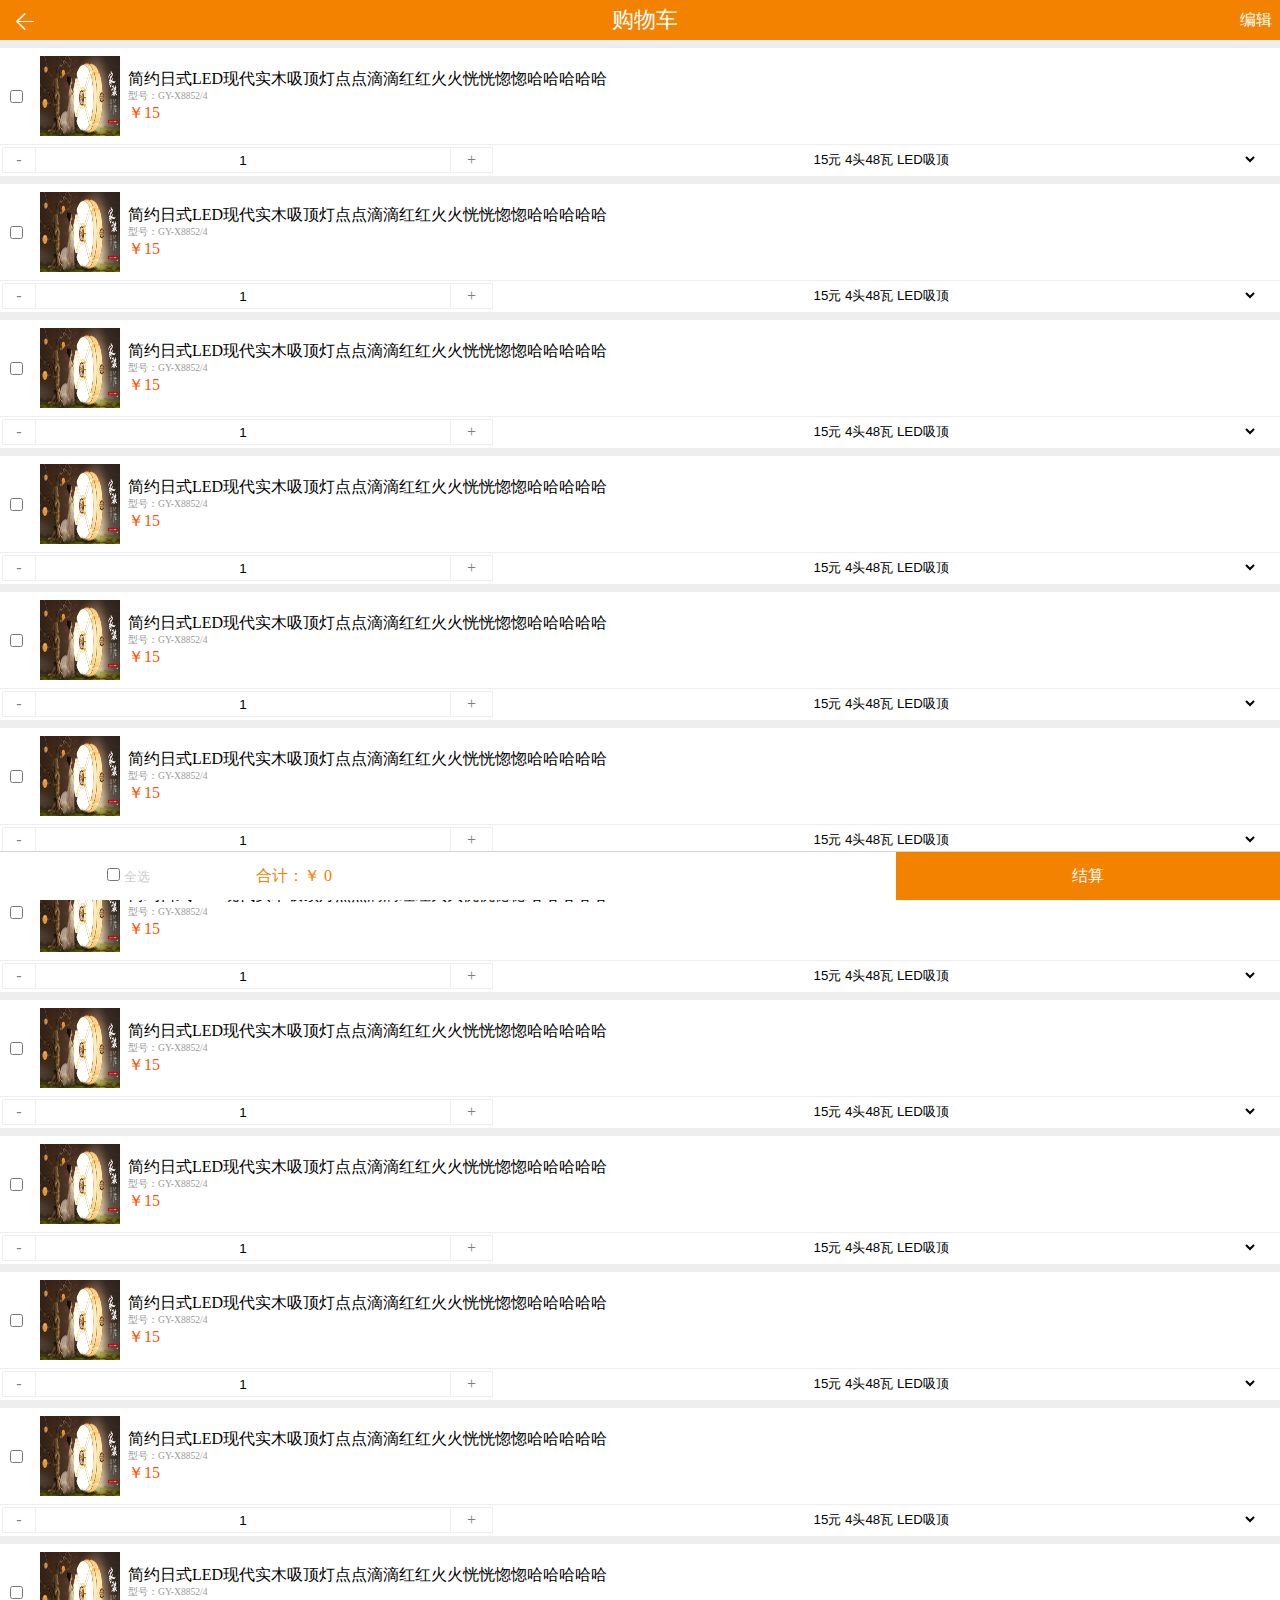
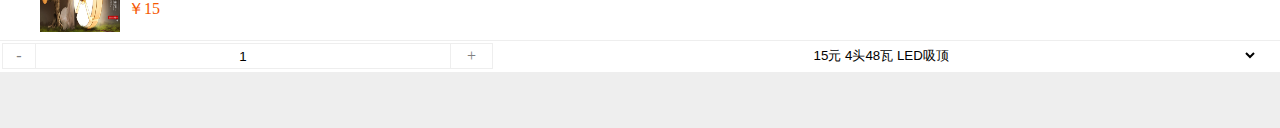
==== cart.html @ 98abed17 "10.27" ====
<!DOCTYPE html>
<html lang="en">
<head>
    <meta name="viewport"
          content="width=device-width, initial-scale=1.0, maximum-scale=1.0, minimum-scale=1.0, user-scalable=no">
    <meta charset="UTF-8">
    <title>佐为照明</title>


    <link rel="stylesheet" href="./CSS/cart.css">

</head>

<body>

<div class="topbar">
    <a href="#"><img class="topbar_left" src="./IMG/top_bar/back_white.png" alt="返回"></a>
    <span class="topbar_middle">购物车</span>
    <a href="#" class="topbar_right" onclick="editMode()" id="changeMode">编辑</a>
</div>

<div class="placeholder">
    什么都没有了哦
</div>

<div class="cart_list">
    <div class="goods" id="0">
        <div class="goods_top">
            <table>
                <tr>
                    <td>
                        <div class="goods_cb">
                            <input class="check_goods" type="checkbox" onchange="count()">
                        </div>
                    </td>
                    <td>
                        <div class="goods_pic">
                            <img class="goods_pic_img" src="./IMG/play_list/img1.jpg" alt="图片">
                        </div>
                    </td>
                    <td>
                        <table class="goods_dt">
                            <tr>
                                <td class="goods_tt">简约日式LED现代实木吸顶灯点点滴滴红红火火恍恍惚惚哈哈哈哈哈</td>
                            </tr>
                            <tr>
                                <td class="goods_md">型号：GY-X8852/4</td>
                            </tr>
                            <tr>
                                <td class="goods_prz">￥<span class="price" id="price_0"></span></td>
                            </tr>
                        </table>
                    </td>
                </tr>
            </table>
        </div>
        <div class="goods_bottom">
            <div class="number_div">
                <table class="number_table">
                    <tr>
                        <td class="minus_td"><a href="javascript:void(0)" onclick="minusOne(this)">&nbsp-&nbsp</a></td>
                        <td class="number_td"><input class="number" type="text" value="1" onchange="checkInput(this)">
                        </td>
                        <td class="plus_td"><a href="javascript:void(0)" onclick="plusOne(this)">&nbsp+&nbsp</a></td>
                    </tr>
                </table>
            </div>
            <div class="color_div">
                <select class="color_option" id="color_0" onchange="changeColor(this)">
                    <option value="0" price="10">10元 4头48瓦 LED吸顶</option>
                    <option value="1" price="12">12元 4头48瓦 LED吸顶</option>
                    <option value="2" price="15" selected>15元 4头48瓦 LED吸顶</option>
                </select>
            </div>
        </div>
    </div>
    <div class="goods" id="0">
        <div class="goods_top">
            <table>
                <tr>
                    <td>
                        <div class="goods_cb">
                            <input class="check_goods" type="checkbox" onchange="count()">
                        </div>
                    </td>
                    <td>
                        <div class="goods_pic">
                            <img class="goods_pic_img" src="./IMG/play_list/img1.jpg" alt="图片">
                        </div>
                    </td>
                    <td>
                        <table class="goods_dt">
                            <tr>
                                <td class="goods_tt">简约日式LED现代实木吸顶灯点点滴滴红红火火恍恍惚惚哈哈哈哈哈</td>
                            </tr>
                            <tr>
                                <td class="goods_md">型号：GY-X8852/4</td>
                            </tr>
                            <tr>
                                <td class="goods_prz">￥<span class="price" id="price_0"></span></td>
                            </tr>
                        </table>
                    </td>
                </tr>
            </table>
        </div>
        <div class="goods_bottom">
            <div class="number_div">
                <table class="number_table">
                    <tr>
                        <td class="minus_td"><a href="javascript:void(0)" onclick="minusOne(this)">&nbsp-&nbsp</a></td>
                        <td class="number_td"><input class="number" type="text" value="1" onchange="checkInput(this)">
                        </td>
                        <td class="plus_td"><a href="javascript:void(0)" onclick="plusOne(this)">&nbsp+&nbsp</a></td>
                    </tr>
                </table>
            </div>
            <div class="color_div">
                <select class="color_option" id="color_0" onchange="changeColor(this)">
                    <option value="0" price="10">10元 4头48瓦 LED吸顶</option>
                    <option value="1" price="12">12元 4头48瓦 LED吸顶</option>
                    <option value="2" price="15" selected>15元 4头48瓦 LED吸顶</option>
                </select>
            </div>
        </div>
    </div>
    <div class="goods" id="0">
        <div class="goods_top">
            <table>
                <tr>
                    <td>
                        <div class="goods_cb">
                            <input class="check_goods" type="checkbox" onchange="count()">
                        </div>
                    </td>
                    <td>
                        <div class="goods_pic">
                            <img class="goods_pic_img" src="./IMG/play_list/img1.jpg" alt="图片">
                        </div>
                    </td>
                    <td>
                        <table class="goods_dt">
                            <tr>
                                <td class="goods_tt">简约日式LED现代实木吸顶灯点点滴滴红红火火恍恍惚惚哈哈哈哈哈</td>
                            </tr>
                            <tr>
                                <td class="goods_md">型号：GY-X8852/4</td>
                            </tr>
                            <tr>
                                <td class="goods_prz">￥<span class="price" id="price_0"></span></td>
                            </tr>
                        </table>
                    </td>
                </tr>
            </table>
        </div>
        <div class="goods_bottom">
            <div class="number_div">
                <table class="number_table">
                    <tr>
                        <td class="minus_td"><a href="javascript:void(0)" onclick="minusOne(this)">&nbsp-&nbsp</a></td>
                        <td class="number_td"><input class="number" type="text" value="1" onchange="checkInput(this)">
                        </td>
                        <td class="plus_td"><a href="javascript:void(0)" onclick="plusOne(this)">&nbsp+&nbsp</a></td>
                    </tr>
                </table>
            </div>
            <div class="color_div">
                <select class="color_option" id="color_0" onchange="changeColor(this)">
                    <option value="0" price="10">10元 4头48瓦 LED吸顶</option>
                    <option value="1" price="12">12元 4头48瓦 LED吸顶</option>
                    <option value="2" price="15" selected>15元 4头48瓦 LED吸顶</option>
                </select>
            </div>
        </div>
    </div>
    <div class="goods" id="0">
        <div class="goods_top">
            <table>
                <tr>
                    <td>
                        <div class="goods_cb">
                            <input class="check_goods" type="checkbox" onchange="count()">
                        </div>
                    </td>
                    <td>
                        <div class="goods_pic">
                            <img class="goods_pic_img" src="./IMG/play_list/img1.jpg" alt="图片">
                        </div>
                    </td>
                    <td>
                        <table class="goods_dt">
                            <tr>
                                <td class="goods_tt">简约日式LED现代实木吸顶灯点点滴滴红红火火恍恍惚惚哈哈哈哈哈</td>
                            </tr>
                            <tr>
                                <td class="goods_md">型号：GY-X8852/4</td>
                            </tr>
                            <tr>
                                <td class="goods_prz">￥<span class="price" id="price_0"></span></td>
                            </tr>
                        </table>
                    </td>
                </tr>
            </table>
        </div>
        <div class="goods_bottom">
            <div class="number_div">
                <table class="number_table">
                    <tr>
                        <td class="minus_td"><a href="javascript:void(0)" onclick="minusOne(this)">&nbsp-&nbsp</a></td>
                        <td class="number_td"><input class="number" type="text" value="1" onchange="checkInput(this)">
                        </td>
                        <td class="plus_td"><a href="javascript:void(0)" onclick="plusOne(this)">&nbsp+&nbsp</a></td>
                    </tr>
                </table>
            </div>
            <div class="color_div">
                <select class="color_option" id="color_0" onchange="changeColor(this)">
                    <option value="0" price="10">10元 4头48瓦 LED吸顶</option>
                    <option value="1" price="12">12元 4头48瓦 LED吸顶</option>
                    <option value="2" price="15" selected>15元 4头48瓦 LED吸顶</option>
                </select>
            </div>
        </div>
    </div>
    <div class="goods" id="0">
        <div class="goods_top">
            <table>
                <tr>
                    <td>
                        <div class="goods_cb">
                            <input class="check_goods" type="checkbox" onchange="count()">
                        </div>
                    </td>
                    <td>
                        <div class="goods_pic">
                            <img class="goods_pic_img" src="./IMG/play_list/img1.jpg" alt="图片">
                        </div>
                    </td>
                    <td>
                        <table class="goods_dt">
                            <tr>
                                <td class="goods_tt">简约日式LED现代实木吸顶灯点点滴滴红红火火恍恍惚惚哈哈哈哈哈</td>
                            </tr>
                            <tr>
                                <td class="goods_md">型号：GY-X8852/4</td>
                            </tr>
                            <tr>
                                <td class="goods_prz">￥<span class="price" id="price_0"></span></td>
                            </tr>
                        </table>
                    </td>
                </tr>
            </table>
        </div>
        <div class="goods_bottom">
            <div class="number_div">
                <table class="number_table">
                    <tr>
                        <td class="minus_td"><a href="javascript:void(0)" onclick="minusOne(this)">&nbsp-&nbsp</a></td>
                        <td class="number_td"><input class="number" type="text" value="1" onchange="checkInput(this)">
                        </td>
                        <td class="plus_td"><a href="javascript:void(0)" onclick="plusOne(this)">&nbsp+&nbsp</a></td>
                    </tr>
                </table>
            </div>
            <div class="color_div">
                <select class="color_option" id="color_0" onchange="changeColor(this)">
                    <option value="0" price="10">10元 4头48瓦 LED吸顶</option>
                    <option value="1" price="12">12元 4头48瓦 LED吸顶</option>
                    <option value="2" price="15" selected>15元 4头48瓦 LED吸顶</option>
                </select>
            </div>
        </div>
    </div>
    <div class="goods" id="0">
        <div class="goods_top">
            <table>
                <tr>
                    <td>
                        <div class="goods_cb">
                            <input class="check_goods" type="checkbox" onchange="count()">
                        </div>
                    </td>
                    <td>
                        <div class="goods_pic">
                            <img class="goods_pic_img" src="./IMG/play_list/img1.jpg" alt="图片">
                        </div>
                    </td>
                    <td>
                        <table class="goods_dt">
                            <tr>
                                <td class="goods_tt">简约日式LED现代实木吸顶灯点点滴滴红红火火恍恍惚惚哈哈哈哈哈</td>
                            </tr>
                            <tr>
                                <td class="goods_md">型号：GY-X8852/4</td>
                            </tr>
                            <tr>
                                <td class="goods_prz">￥<span class="price" id="price_0"></span></td>
                            </tr>
                        </table>
                    </td>
                </tr>
            </table>
        </div>
        <div class="goods_bottom">
            <div class="number_div">
                <table class="number_table">
                    <tr>
                        <td class="minus_td"><a href="javascript:void(0)" onclick="minusOne(this)">&nbsp-&nbsp</a></td>
                        <td class="number_td"><input class="number" type="text" value="1" onchange="checkInput(this)">
                        </td>
                        <td class="plus_td"><a href="javascript:void(0)" onclick="plusOne(this)">&nbsp+&nbsp</a></td>
                    </tr>
                </table>
            </div>
            <div class="color_div">
                <select class="color_option" id="color_0" onchange="changeColor(this)">
                    <option value="0" price="10">10元 4头48瓦 LED吸顶</option>
                    <option value="1" price="12">12元 4头48瓦 LED吸顶</option>
                    <option value="2" price="15" selected>15元 4头48瓦 LED吸顶</option>
                </select>
            </div>
        </div>
    </div>
    <div class="goods" id="0">
        <div class="goods_top">
            <table>
                <tr>
                    <td>
                        <div class="goods_cb">
                            <input class="check_goods" type="checkbox" onchange="count()">
                        </div>
                    </td>
                    <td>
                        <div class="goods_pic">
                            <img class="goods_pic_img" src="./IMG/play_list/img1.jpg" alt="图片">
                        </div>
                    </td>
                    <td>
                        <table class="goods_dt">
                            <tr>
                                <td class="goods_tt">简约日式LED现代实木吸顶灯点点滴滴红红火火恍恍惚惚哈哈哈哈哈</td>
                            </tr>
                            <tr>
                                <td class="goods_md">型号：GY-X8852/4</td>
                            </tr>
                            <tr>
                                <td class="goods_prz">￥<span class="price" id="price_0"></span></td>
                            </tr>
                        </table>
                    </td>
                </tr>
            </table>
        </div>
        <div class="goods_bottom">
            <div class="number_div">
                <table class="number_table">
                    <tr>
                        <td class="minus_td"><a href="javascript:void(0)" onclick="minusOne(this)">&nbsp-&nbsp</a></td>
                        <td class="number_td"><input class="number" type="text" value="1" onchange="checkInput(this)">
                        </td>
                        <td class="plus_td"><a href="javascript:void(0)" onclick="plusOne(this)">&nbsp+&nbsp</a></td>
                    </tr>
                </table>
            </div>
            <div class="color_div">
                <select class="color_option" id="color_0" onchange="changeColor(this)">
                    <option value="0" price="10">10元 4头48瓦 LED吸顶</option>
                    <option value="1" price="12">12元 4头48瓦 LED吸顶</option>
                    <option value="2" price="15" selected>15元 4头48瓦 LED吸顶</option>
                </select>
            </div>
        </div>
    </div>
    <div class="goods" id="0">
        <div class="goods_top">
            <table>
                <tr>
                    <td>
                        <div class="goods_cb">
                            <input class="check_goods" type="checkbox" onchange="count()">
                        </div>
                    </td>
                    <td>
                        <div class="goods_pic">
                            <img class="goods_pic_img" src="./IMG/play_list/img1.jpg" alt="图片">
                        </div>
                    </td>
                    <td>
                        <table class="goods_dt">
                            <tr>
                                <td class="goods_tt">简约日式LED现代实木吸顶灯点点滴滴红红火火恍恍惚惚哈哈哈哈哈</td>
                            </tr>
                            <tr>
                                <td class="goods_md">型号：GY-X8852/4</td>
                            </tr>
                            <tr>
                                <td class="goods_prz">￥<span class="price" id="price_0"></span></td>
                            </tr>
                        </table>
                    </td>
                </tr>
            </table>
        </div>
        <div class="goods_bottom">
            <div class="number_div">
                <table class="number_table">
                    <tr>
                        <td class="minus_td"><a href="javascript:void(0)" onclick="minusOne(this)">&nbsp-&nbsp</a></td>
                        <td class="number_td"><input class="number" type="text" value="1" onchange="checkInput(this)">
                        </td>
                        <td class="plus_td"><a href="javascript:void(0)" onclick="plusOne(this)">&nbsp+&nbsp</a></td>
                    </tr>
                </table>
            </div>
            <div class="color_div">
                <select class="color_option" id="color_0" onchange="changeColor(this)">
                    <option value="0" price="10">10元 4头48瓦 LED吸顶</option>
                    <option value="1" price="12">12元 4头48瓦 LED吸顶</option>
                    <option value="2" price="15" selected>15元 4头48瓦 LED吸顶</option>
                </select>
            </div>
        </div>
    </div>
    <div class="goods" id="0">
        <div class="goods_top">
            <table>
                <tr>
                    <td>
                        <div class="goods_cb">
                            <input class="check_goods" type="checkbox" onchange="count()">
                        </div>
                    </td>
                    <td>
                        <div class="goods_pic">
                            <img class="goods_pic_img" src="./IMG/play_list/img1.jpg" alt="图片">
                        </div>
                    </td>
                    <td>
                        <table class="goods_dt">
                            <tr>
                                <td class="goods_tt">简约日式LED现代实木吸顶灯点点滴滴红红火火恍恍惚惚哈哈哈哈哈</td>
                            </tr>
                            <tr>
                                <td class="goods_md">型号：GY-X8852/4</td>
                            </tr>
                            <tr>
                                <td class="goods_prz">￥<span class="price" id="price_0"></span></td>
                            </tr>
                        </table>
                    </td>
                </tr>
            </table>
        </div>
        <div class="goods_bottom">
            <div class="number_div">
                <table class="number_table">
                    <tr>
                        <td class="minus_td"><a href="javascript:void(0)" onclick="minusOne(this)">&nbsp-&nbsp</a></td>
                        <td class="number_td"><input class="number" type="text" value="1" onchange="checkInput(this)">
                        </td>
                        <td class="plus_td"><a href="javascript:void(0)" onclick="plusOne(this)">&nbsp+&nbsp</a></td>
                    </tr>
                </table>
            </div>
            <div class="color_div">
                <select class="color_option" id="color_0" onchange="changeColor(this)">
                    <option value="0" price="10">10元 4头48瓦 LED吸顶</option>
                    <option value="1" price="12">12元 4头48瓦 LED吸顶</option>
                    <option value="2" price="15" selected>15元 4头48瓦 LED吸顶</option>
                </select>
            </div>
        </div>
    </div>
    <div class="goods" id="0">
        <div class="goods_top">
            <table>
                <tr>
                    <td>
                        <div class="goods_cb">
                            <input class="check_goods" type="checkbox" onchange="count()">
                        </div>
                    </td>
                    <td>
                        <div class="goods_pic">
                            <img class="goods_pic_img" src="./IMG/play_list/img1.jpg" alt="图片">
                        </div>
                    </td>
                    <td>
                        <table class="goods_dt">
                            <tr>
                                <td class="goods_tt">简约日式LED现代实木吸顶灯点点滴滴红红火火恍恍惚惚哈哈哈哈哈</td>
                            </tr>
                            <tr>
                                <td class="goods_md">型号：GY-X8852/4</td>
                            </tr>
                            <tr>
                                <td class="goods_prz">￥<span class="price" id="price_0"></span></td>
                            </tr>
                        </table>
                    </td>
                </tr>
            </table>
        </div>
        <div class="goods_bottom">
            <div class="number_div">
                <table class="number_table">
                    <tr>
                        <td class="minus_td"><a href="javascript:void(0)" onclick="minusOne(this)">&nbsp-&nbsp</a></td>
                        <td class="number_td"><input class="number" type="text" value="1" onchange="checkInput(this)">
                        </td>
                        <td class="plus_td"><a href="javascript:void(0)" onclick="plusOne(this)">&nbsp+&nbsp</a></td>
                    </tr>
                </table>
            </div>
            <div class="color_div">
                <select class="color_option" id="color_0" onchange="changeColor(this)">
                    <option value="0" price="10">10元 4头48瓦 LED吸顶</option>
                    <option value="1" price="12">12元 4头48瓦 LED吸顶</option>
                    <option value="2" price="15" selected>15元 4头48瓦 LED吸顶</option>
                </select>
            </div>
        </div>
    </div>
    <div class="goods" id="0">
        <div class="goods_top">
            <table>
                <tr>
                    <td>
                        <div class="goods_cb">
                            <input class="check_goods" type="checkbox" onchange="count()">
                        </div>
                    </td>
                    <td>
                        <div class="goods_pic">
                            <img class="goods_pic_img" src="./IMG/play_list/img1.jpg" alt="图片">
                        </div>
                    </td>
                    <td>
                        <table class="goods_dt">
                            <tr>
                                <td class="goods_tt">简约日式LED现代实木吸顶灯点点滴滴红红火火恍恍惚惚哈哈哈哈哈</td>
                            </tr>
                            <tr>
                                <td class="goods_md">型号：GY-X8852/4</td>
                            </tr>
                            <tr>
                                <td class="goods_prz">￥<span class="price" id="price_0"></span></td>
                            </tr>
                        </table>
                    </td>
                </tr>
            </table>
        </div>
        <div class="goods_bottom">
            <div class="number_div">
                <table class="number_table">
                    <tr>
                        <td class="minus_td"><a href="javascript:void(0)" onclick="minusOne(this)">&nbsp-&nbsp</a></td>
                        <td class="number_td"><input class="number" type="text" value="1" onchange="checkInput(this)">
                        </td>
                        <td class="plus_td"><a href="javascript:void(0)" onclick="plusOne(this)">&nbsp+&nbsp</a></td>
                    </tr>
                </table>
            </div>
            <div class="color_div">
                <select class="color_option" id="color_0" onchange="changeColor(this)">
                    <option value="0" price="10">10元 4头48瓦 LED吸顶</option>
                    <option value="1" price="12">12元 4头48瓦 LED吸顶</option>
                    <option value="2" price="15" selected>15元 4头48瓦 LED吸顶</option>
                </select>
            </div>
        </div>
    </div>
    <div class="goods" id="0">
        <div class="goods_top">
            <table>
                <tr>
                    <td>
                        <div class="goods_cb">
                            <input class="check_goods" type="checkbox" onchange="count()">
                        </div>
                    </td>
                    <td>
                        <div class="goods_pic">
                            <img class="goods_pic_img" src="./IMG/play_list/img1.jpg" alt="图片">
                        </div>
                    </td>
                    <td>
                        <table class="goods_dt">
                            <tr>
                                <td class="goods_tt">简约日式LED现代实木吸顶灯点点滴滴红红火火恍恍惚惚哈哈哈哈哈</td>
                            </tr>
                            <tr>
                                <td class="goods_md">型号：GY-X8852/4</td>
                            </tr>
                            <tr>
                                <td class="goods_prz">￥<span class="price" id="price_0"></span></td>
                            </tr>
                        </table>
                    </td>
                </tr>
            </table>
        </div>
        <div class="goods_bottom">
            <div class="number_div">
                <table class="number_table">
                    <tr>
                        <td class="minus_td"><a href="javascript:void(0)" onclick="minusOne(this)">&nbsp-&nbsp</a></td>
                        <td class="number_td"><input class="number" type="text" value="1" onchange="checkInput(this)">
                        </td>
                        <td class="plus_td"><a href="javascript:void(0)" onclick="plusOne(this)">&nbsp+&nbsp</a></td>
                    </tr>
                </table>
            </div>
            <div class="color_div">
                <select class="color_option" id="color_0" onchange="changeColor(this)">
                    <option value="0" price="10">10元 4头48瓦 LED吸顶</option>
                    <option value="1" price="12">12元 4头48瓦 LED吸顶</option>
                    <option value="2" price="15" selected>15元 4头48瓦 LED吸顶</option>
                </select>
            </div>
        </div>
    </div>
</div>

<div class="placeholder" style="height: 3rem;"></div>

<div id="pay_menu" class="cart_menu">
    <div class="menu_sub_div select_all_div">
        <input class="select_all_checkbox" onchange="selectAllGoods(self)" type="checkbox">
        <span class="select_all_span" onclick="selectAllGoods_1()">全选</span>
    </div>
    <div id="total_div" class="menu_sub_div">
        <span>合计：￥ <span id="total_price"></span></span>
    </div>
    <div id="pay_div" class="menu_sub_div">
        <a id="pay_button" href="javascript:void(0)" onclick="pay()">结算</a>
    </div>
</div>

<div class="cart_menu" id="edit_menu" hidden>
    <div class="menu_sub_div select_all_div">
        <input class="select_all_checkbox" onchange="deleteAllGoods(self)" type="checkbox">
        <span class="select_all_span" onclick="deleteAllGoods_1()">全选</span>
    </div>
    <div>
        <a id="delete_button" class="delete_button" href="javascript:void(0)" onclick="deleteRequest()">删除</a>
    </div>
</div>


<div class="emptycart" hidden>
    <img src="./IMG/cart/empty_cart.png" alt="empty_cart">
    <div>购物车空空如也</div>
    <button onclick="window.location.href = 'index.html'">去逛逛吧</button>
</div>

<div class="pay_wait" hidden>
    <div class="center">
        <img src="./IMG/cart/wait.gif" alt="请等待">
        <span>正在结算，请稍等</span>
    </div>
</div>

</body>

<script type="text/javascript">

    var deleteArray;

    var body = document.getElementsByTagName("body")[0];
    var goodsCheckbox = document.getElementsByClassName('check_goods');
    var selectAllButton = document.getElementsByClassName("select_all_checkbox")[0];
    var deleteAllButton = document.getElementsByClassName("select_all_checkbox")[1];
    var changeModeButton = document.getElementById("changeMode");
    var payMenu = document.getElementById("pay_menu");
    var editMenu = document.getElementById("edit_menu");
    var payWait = document.getElementsByClassName("pay_wait")[0];

    window.onload = function () {
        getPrice();
        count();
    }


    function selectAllGoods() {
        for (var i = 0; i < goodsCheckbox.length; i++) {
            goodsCheckbox[i].checked = selectAllButton.checked;
        }
        count();
    }

    function selectAllGoods_1() {
        selectAllButton.checked = !selectAllButton.checked;
        for (var i = 0; i < goodsCheckbox.length; i++) {
            goodsCheckbox[i].checked = selectAllButton.checked;
        }
        count();
    }

    function deleteAllGoods() {
        for (var i = 0; i < goodsCheckbox.length; i++) {
            goodsCheckbox[i].checked = deleteAllButton.checked;
        }
    }

    function deleteAllGoods_1() {
        deleteAllButton.checked = !deleteAllButton.checked;
        for (var i = 0; i < goodsCheckbox.length; i++) {
            goodsCheckbox[i].checked = deleteAllButton.checked;
        }
    }

    function editMode() {
        payMenu.hidden = true;
        editMenu.hidden = false;
        changeModeButton.innerHTML = "完成";
        changeModeButton.onclick = payMode;
    }

    function payMode() {
        payMenu.hidden = false;
        editMenu.hidden = true;
        changeModeButton.innerHTML = "编辑";
        changeModeButton.onclick = editMode;
    }

    function count() {
        var number = document.getElementsByClassName('number');
        var price = document.getElementsByClassName('price');
        var total = document.getElementById('total_price');
        var result = 0;
        for (var i = 0; i < price.length; i++) {
            if (goodsCheckbox[i].checked) {
                result += parseInt(number[i].value) * parseFloat(price[i].innerText);
            }

        }
        total.innerHTML = result;
        isEmpty();//每次修改需要重新计数时，判断购物车是否为空
    }

    function getPrice() {
        var colorSelectArray = document.getElementsByClassName("color_option");
        var priceArray = document.getElementsByClassName("price")
        for (var i = 0; i < colorSelectArray.length; i++) {
            priceArray[i].innerHTML = colorSelectArray[i].childNodes[2 * colorSelectArray[i].value + 1].getAttribute("price");
        }
    }
    
    function isEmpty() {
        if (goodsCheckbox.length) {//如果购物车里面没有货物，则显示
            document.getElementsByClassName("emptycart")[0].hidden = true;
        } else {
            document.getElementsByClassName("emptycart")[0].hidden = false;
        }
    }

    function plusOne(object) {
        var number = object.parentNode.previousSibling.previousSibling.childNodes[0].value;
        if (parseInt(number)) {
            object.parentNode.previousSibling.previousSibling.childNodes[0].value = parseInt(number) + 1;
        } else {
            object.parentNode.previousSibling.previousSibling.childNodes[0].value = 1;
        }
        count();
    }

    function minusOne(object) {
        var number = object.parentNode.nextSibling.nextSibling.childNodes[0].value;
        if (parseInt(number)) {
            if (number > 1) {
                object.parentNode.nextSibling.nextSibling.childNodes[0].value = parseInt(number) - 1;
            } else {
                alert("不能再小了");
            }
        } else {
            object.parentNode.nextSibling.nextSibling.childNodes[0].value = 1;
        }
        count();
    }

    function checkInput(object) {
        console.log(parseInt(object.value))
        if (!parseInt(object.value)) {
            alert("出入有误请重新输入");
            object.focus();
        } else {
            object.value = parseInt(object.value);
        }
        count();
    }

    function changeColor(object) {
        document.getElementById("price_" + object.id.substr(6)).innerHTML = object.childNodes[2 * object.value + 1].getAttribute("price");
        count();
    }

    function deleteRequest() {
        deleteArray = [];
        for (var i = 0; i < goodsCheckbox.length; i++) {
            if (goodsCheckbox[i].checked) {
                deleteArray.push(goodsCheckbox[i].parentNode.parentNode.parentNode.parentNode.parentNode.parentNode.parentNode.id);
            }
        }
        if (confirm("是否删除这" + deleteArray.length + "项?")) {
            /*
            http
            请
            求
            */
            /*
            var url = "";
            var xhr = window.XMLHttpRequest ? new XMLHttpRequest() : new ActiveXObject("Microsoft.XMLHTTP");
            xhr.open("post", url, true);
            xhr.setRequestHeader('Content-Type', 'application/x-www-form-urlencoded');
            xhr.send(deleteArray);
            xhr.onreadystatechange = function () {
                if(status == 200 && status == 4) {
                    if (this.responseText == 1){
                        deleteGoods();
                    } else {
                        alert("删除错误");
                    }
                }
            }
            */
            deleteGoods();
        }
    }

    function deleteGoods() {
        for (var i = 0; i < deleteArray.length; i++) {
            var thisNode = document.getElementById(deleteArray[i]);
            thisNode.parentNode.removeChild(thisNode);
        }
        count();
        payMode();
    }

    function pay() {
        var checkIsEmpty = true;
        for (var i = 0; i < goodsCheckbox.length; i++) {
            if (goodsCheckbox[i].checked) {
                checkIsEmpty = false;
            }
        }
        if (checkIsEmpty) {
            alert("您还没有选好需要购买的商品哦！");
        } else {
            body.style.overflow = "hidden";
            body.style.height = "100%";
            payWait.hidden = false;
        }

    }

</script>

</html>
---- CSS/cart.css ----
* {
    margin: 0;
    padding: 0;
}

body {
    background-color: #eeeeee;

}

table {
    border-collapse: collapse;
    border-spacing: 0;
}

.placeholder {
    height: 3rem;
    text-align: center;
}

.topbar {
    background-color: #f38200;
    border: 0;
}

.topbar_right {
    font-size: 1.1rem;
    color: #FFFFFF;
}

.topbar_middle {
    color: #FFFFFF;
}

.cart_menu {
    width: 100%;
    height: 3rem;
    background-color: #FFFFFF;
    position: fixed;
    bottom: 0;
    border-top: 1px solid lightgrey;
}

.menu_sub_div {
    display: inline-block;
    height: 100%;
}

.select_all_div {
    line-height: 3rem;
    float: left;
    width: 20%;
    text-align: center;
}

.select_all_span {
    color: #ccc;
    font-size: 0.8rem;
}

#total_div {
    line-height: 3rem;
    float: left;
    width: 50%;
}

#total_div span {
    color: #f18200;
}

#pay_div {
    background-color: #f38200;
    width: 30%;
    float: left;
}

#pay_div a {
    text-decoration: none;
    color: #fff;
    display: inline-block;
    height: 3em;
    width: 100%;
    line-height: 3rem;
    text-align: center;
}

.delete_button {
    display: inline-block;
    width: 30%;
    text-align: center;
    line-height: 3rem;
    text-decoration: none;
    background: #f38200;
    color: #fff;
    float: right;
}

.goods {
    height: 8rem;
    width: 100%;
    background-color: #fff;
    margin: 0.5rem 0;
    vertical-align: top;
}

.goods_top {
    height: 6rem;
    border-bottom: 1px #eeeeee solid;
}

.goods_cb {
    display: inline-block;
    line-height: 6rem;
    width: 2rem;
    text-align: center;
}

.goods_pic {
    display: inline-block;
    height: 6rem;
    width: 6rem;
}

.goods_pic_img {
    height: 5rem;
    width: 5rem;
    margin: 0.5rem;
}

.goods_dt {
    display: inline-block;
}

.goods_tt {
    overflow: hidden;
    text-overflow: ellipsis;
    display: -webkit-box;
    -webkit-line-clamp: 2;
    -webkit-box-orient: vertical;
    vertical-align: middle;
}

.goods_md {
    font-size: 0.6rem;
    color: #9a9a9a;
    overflow: hidden;
    text-overflow: ellipsis;
    display: -webkit-box;
    -webkit-line-clamp: 1;
    -webkit-box-orient: vertical;
    vertical-align: middle;
}

.goods_prz {
    color: #f65801;
}

.number_div {
    height: 2rem;
    width: 40%;
    display: inline-block;
    vertical-align: top;
}

.number_table {
    margin-top: 0.1rem;
    margin-left: 0.1rem;
    text-align: center;
    width: 96%;
}

.number_table td {
    border: 1px solid #eeeeee;
    height: 1.5rem;
}

.number_table a {
    text-decoration: none;
    color: gray;
}

.number_table input {
    text-align: center;
    width: 90%;
    border: 0;
}

.color_div {
    height: 2rem;
    line-height: 2rem;
    width: 58%;
    display: inline-block;
}

.color_option {
    display: inline-block;
    height: 90%;
    width: 100%;
    text-align: center;
    border: 0;
    background-color: #fff;
    vertical-align: top;
}

.emptycart {
    position: fixed;
    top: 0;
    bottom: 0;
    left: 0;
    right: 0;
    margin: auto;
    width: 10em;
    height: 15em;
    text-align: center;
}

.emptycart img {
    width: 100%;
}

.emptycart div {
    margin-bottom: 10%;
}

.emptycart button {
    width: 100%;
    height: 15%;
    background-color: #f38200;
    border: 0;
    border-radius: 4px;
    color: #ffffff;
    font-size: 1.5em;
}

.pay_wait {
    position: fixed;
    top: 0;
    left: 0;
    width: 100%;
    height: 100%;
    background-color: rgba(0, 0, 0, 0.8);
}

.center {
    width: 10em;
    height: 15em;
    position: fixed;
    margin: auto;
    top: 0;
    bottom: 0;
    left: 0;
    right: 0;
    text-align: center;
    color: white;
}

.center img {
    width: 100%;
}

.topbar {
    height: 2.5rem;
    line-height: 2.5rem;
    background-color: #f38200;
    text-align: center;
    position: fixed;
    top: 0;
    width: 100%;
    display: flex;
}

.topbar_left {
    height: 1.1rem;
    margin: 0 1rem;
    vertical-align: middle;
}

.topbar_middle {
    display: inline-block;
    font-size: 1.4rem;
    color: #fff;
    flex-grow: 1;
}

.topbar_right {
    font-size: 1rem;
    padding-right: 0.5rem;
    color: #fff;
    vertical-align: middle;
    text-decoration: none;
}

.placeholder {
    height: 2.5rem;
}
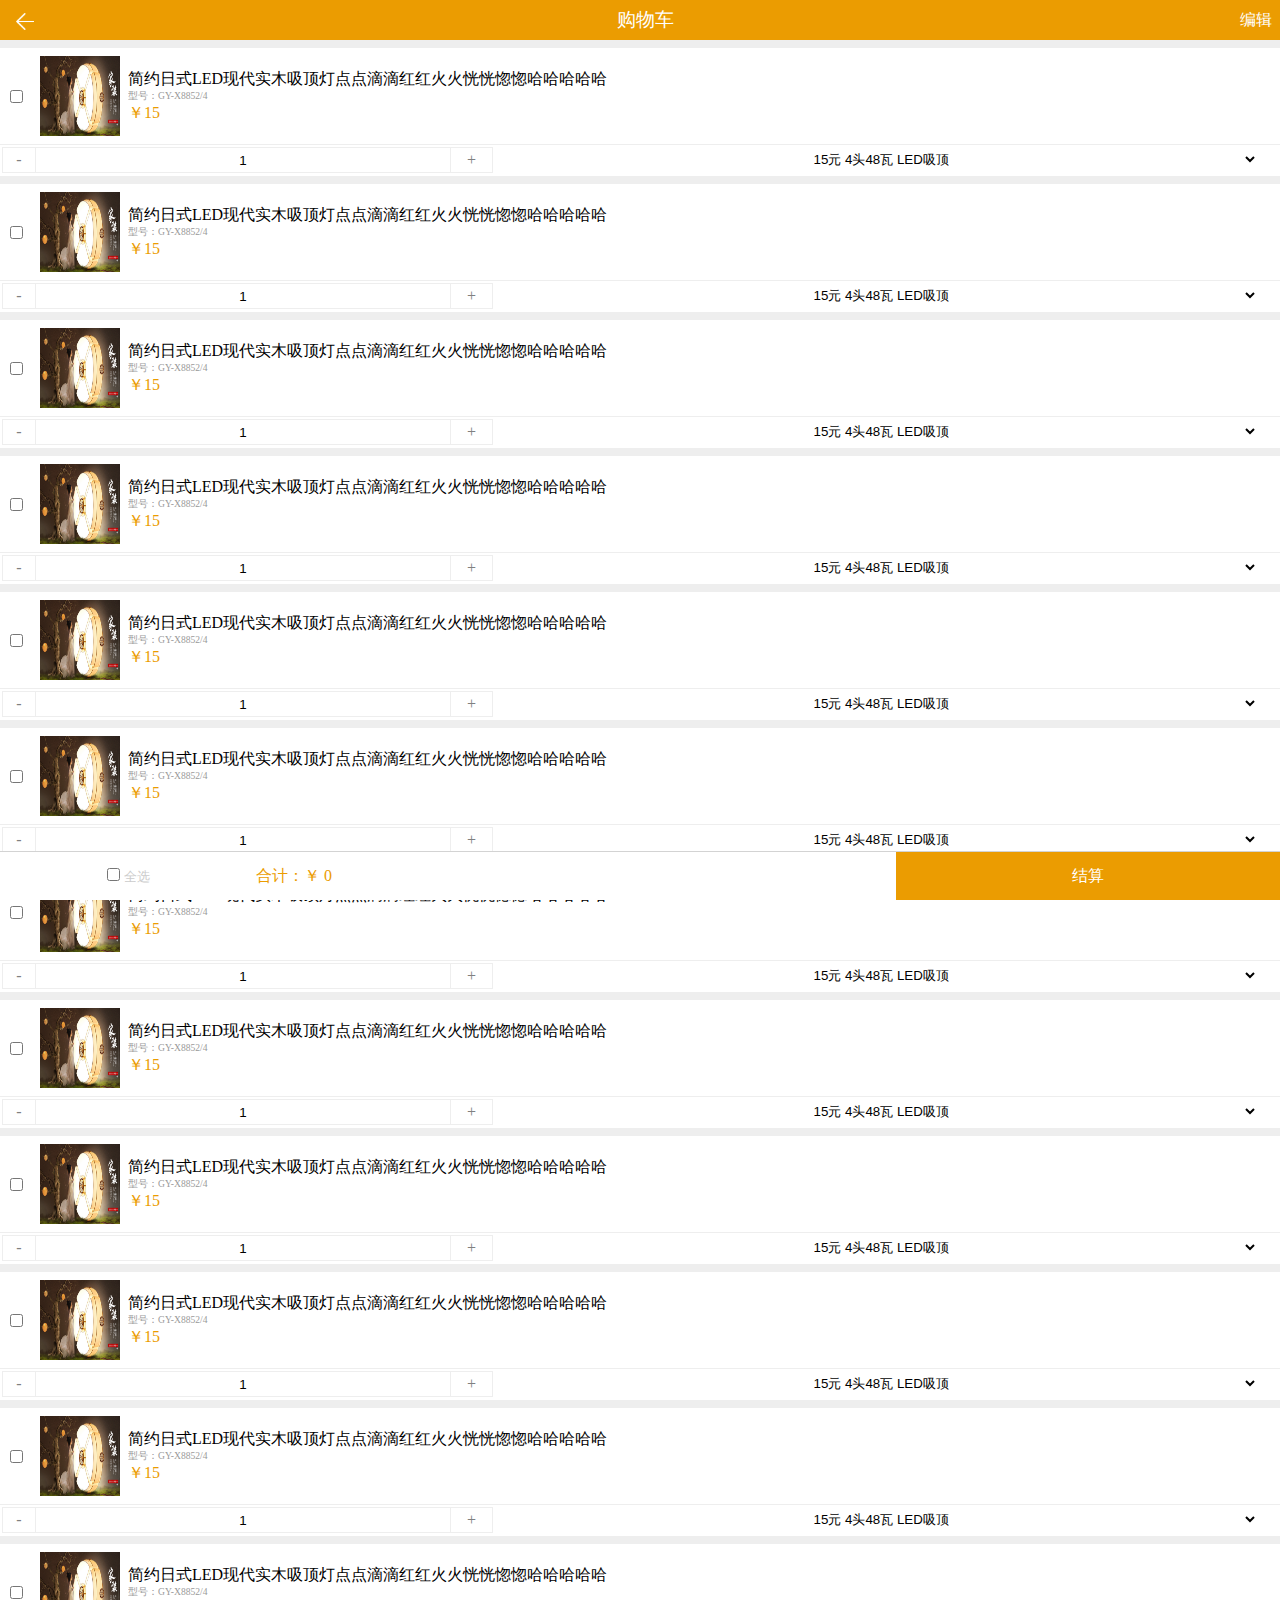
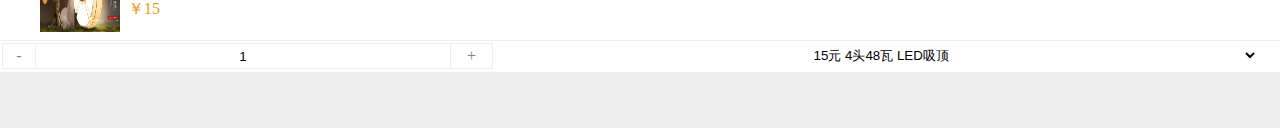
==== commit 0dd2538f: "10.28" ====
--- a/cart.html
+++ b/cart.html
@@ -1,11 +1,10 @@
 <!DOCTYPE html>
-<html lang="en">
+<html lang="zh">
 <head>
     <meta name="viewport"
           content="width=device-width, initial-scale=1.0, maximum-scale=1.0, minimum-scale=1.0, user-scalable=no">
     <meta charset="UTF-8">
     <title>佐为照明</title>
-
 
     <link rel="stylesheet" href="./CSS/cart.css">
 
--- a/CSS/cart.css
+++ b/CSS/cart.css
@@ -19,7 +19,7 @@
 }
 
 .topbar {
-    background-color: #f38200;
+    background-color: #eb9c01;
     border: 0;
 }
 
@@ -28,9 +28,7 @@
     color: #FFFFFF;
 }
 
-.topbar_middle {
-    color: #FFFFFF;
-}
+
 
 .cart_menu {
     width: 100%;
@@ -65,11 +63,11 @@
 }
 
 #total_div span {
-    color: #f18200;
+    color: #eb9c01;
 }
 
 #pay_div {
-    background-color: #f38200;
+    background-color: #eb9c01;
     width: 30%;
     float: left;
 }
@@ -90,7 +88,7 @@
     text-align: center;
     line-height: 3rem;
     text-decoration: none;
-    background: #f38200;
+    background: #eb9c01;
     color: #fff;
     float: right;
 }
@@ -152,7 +150,7 @@
 }
 
 .goods_prz {
-    color: #f65801;
+    color: #eb9c01;
 }
 
 .number_div {
@@ -225,7 +223,7 @@
 .emptycart button {
     width: 100%;
     height: 15%;
-    background-color: #f38200;
+    background-color: #eb9c01;
     border: 0;
     border-radius: 4px;
     color: #ffffff;
@@ -261,7 +259,7 @@
 .topbar {
     height: 2.5rem;
     line-height: 2.5rem;
-    background-color: #f38200;
+    background-color: #eb9c01;
     text-align: center;
     position: fixed;
     top: 0;
@@ -277,7 +275,7 @@
 
 .topbar_middle {
     display: inline-block;
-    font-size: 1.4rem;
+    font-size: 1.2rem;
     color: #fff;
     flex-grow: 1;
 }
